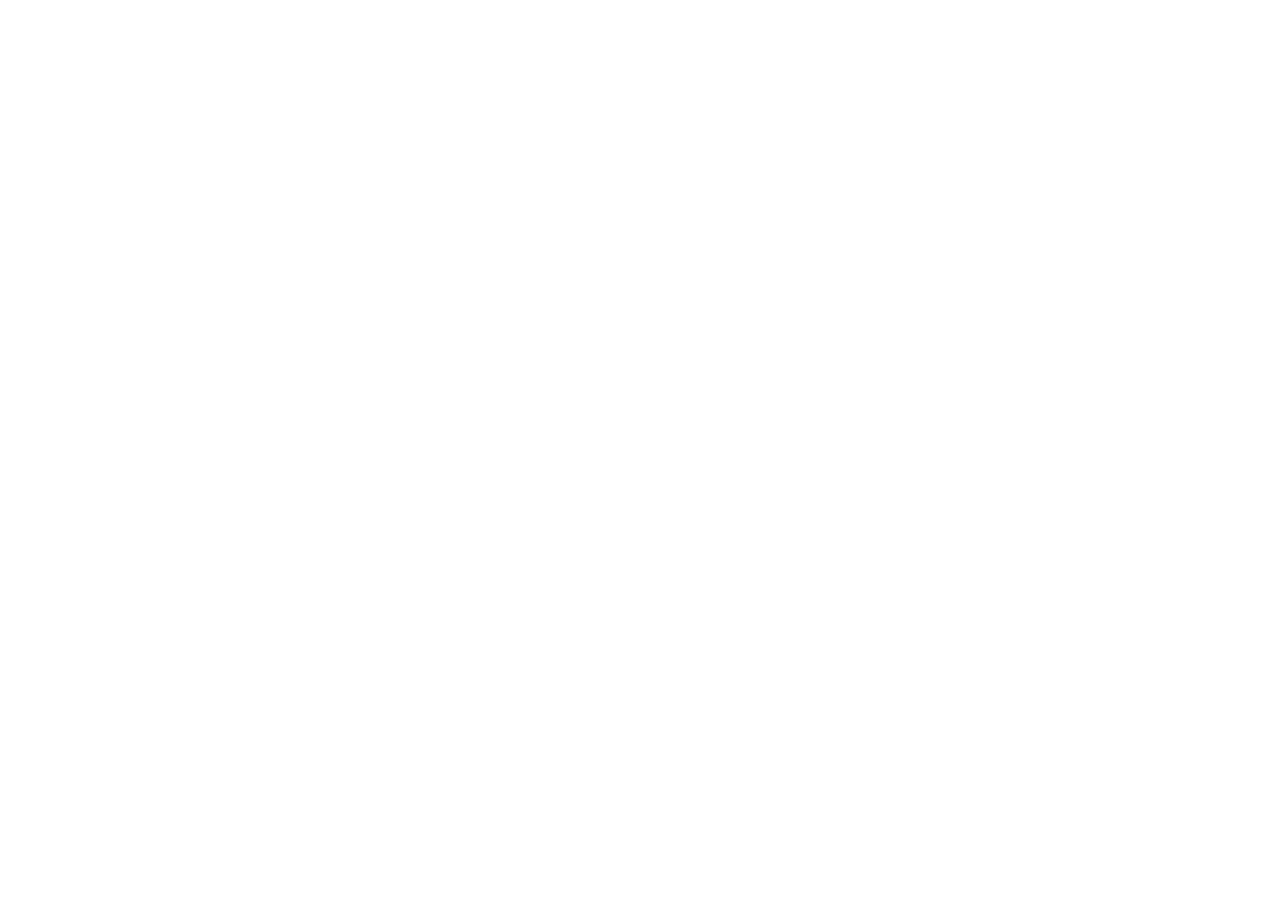
==== index.html @ 69f3159a "website portfolio" ====
<!DOCTYPE html>
<html lang="en">
<head>
    <meta charset="UTF-8">
    <meta http-equiv="X-UA-Compatible" content="IE=edge">
    <meta name="viewport" content="width=device-width, initial-scale=1.0">
    <title>rafsan portfolio</title>
    <link rel="stylesheet" href="style.css">
</head>
<body>
    
</body>
</html>
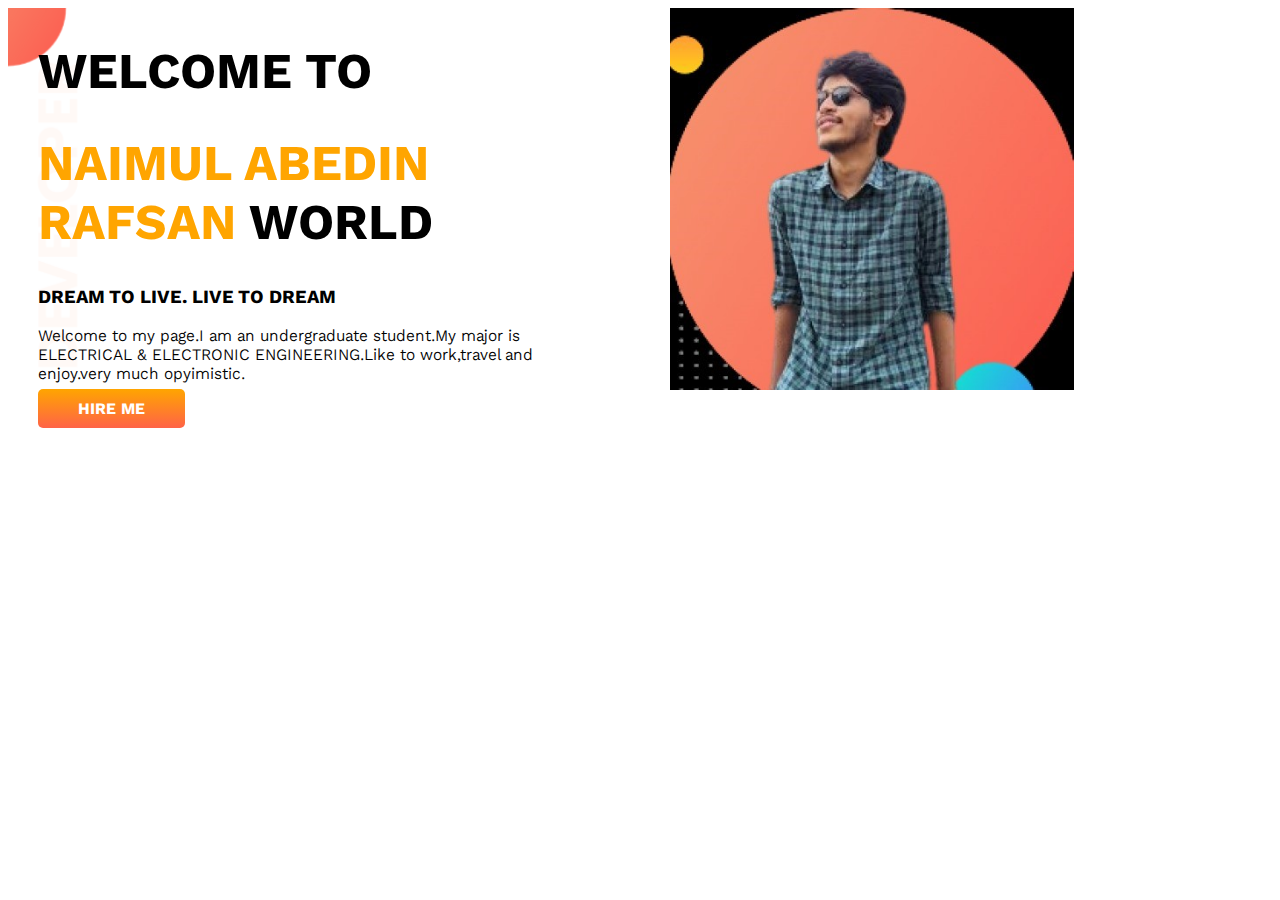
==== commit 3e34083e: "top banner added" ====
--- a/index.html
+++ b/index.html
@@ -5,9 +5,23 @@
     <meta http-equiv="X-UA-Compatible" content="IE=edge">
     <meta name="viewport" content="width=device-width, initial-scale=1.0">
     <title>rafsan portfolio</title>
+    <link rel="preconnect" href="https://fonts.googleapis.com">
+    <link rel="preconnect" href="https://fonts.gstatic.com" crossorigin>
+    <link href="https://fonts.googleapis.com/css2?family=Kantumruy+Pro&display=swap" rel="stylesheet">
     <link rel="stylesheet" href="style.css">
 </head>
 <body>
+    <section class="corner">
+    <div class="half-width"><h1>WELCOME TO</h1>
+        <h1><span class="orange-color">NAIMUL ABEDIN RAFSAN</span> WORLD</h1>  
+        <h3>DREAM TO LIVE. LIVE TO DREAM</h3>
+        <p>Welcome to my page.I am an undergraduate student.My major is ELECTRICAL & ELECTRONIC ENGINEERING.Like to work,travel and enjoy.very much opyimistic.</p>
+    <a class="link" target="blank" href="https://web.facebook.com/naimulabedin.rafsan.7/">HIRE ME</a>
+</div>
+        
+    <div class="half-width"><div><img src="images/3016-removebg-preview-removebg-preview.jpg" alt=""></div></div>
     
+</section>
 </body>
+   
 </html>--- a/style.css
+++ b/style.css
@@ -0,0 +1,33 @@
+body{
+    font-family: 'Kantumruy Pro', sans-serif;
+}
+h1{
+    font-size: 50px;
+}
+.orange-color{
+    color:orange;
+}
+section{
+    display:flex;
+}
+.half-width{
+    width: 50%;
+    padding-right: 5%;
+    margin-left: 30px;
+}
+.half-width img{
+    width :75%;
+}
+.link{
+    text-decoration: none;
+    background-image: linear-gradient(orange,tomato);
+    padding :10px 40px ;
+    color:white;
+    font-weight: 700;
+    border-radius: 5px;
+}
+.corner{
+    background-image: url(images/top-banner.png);
+    background-repeat: no-repeat;
+    margin-bottom: 100px;
+}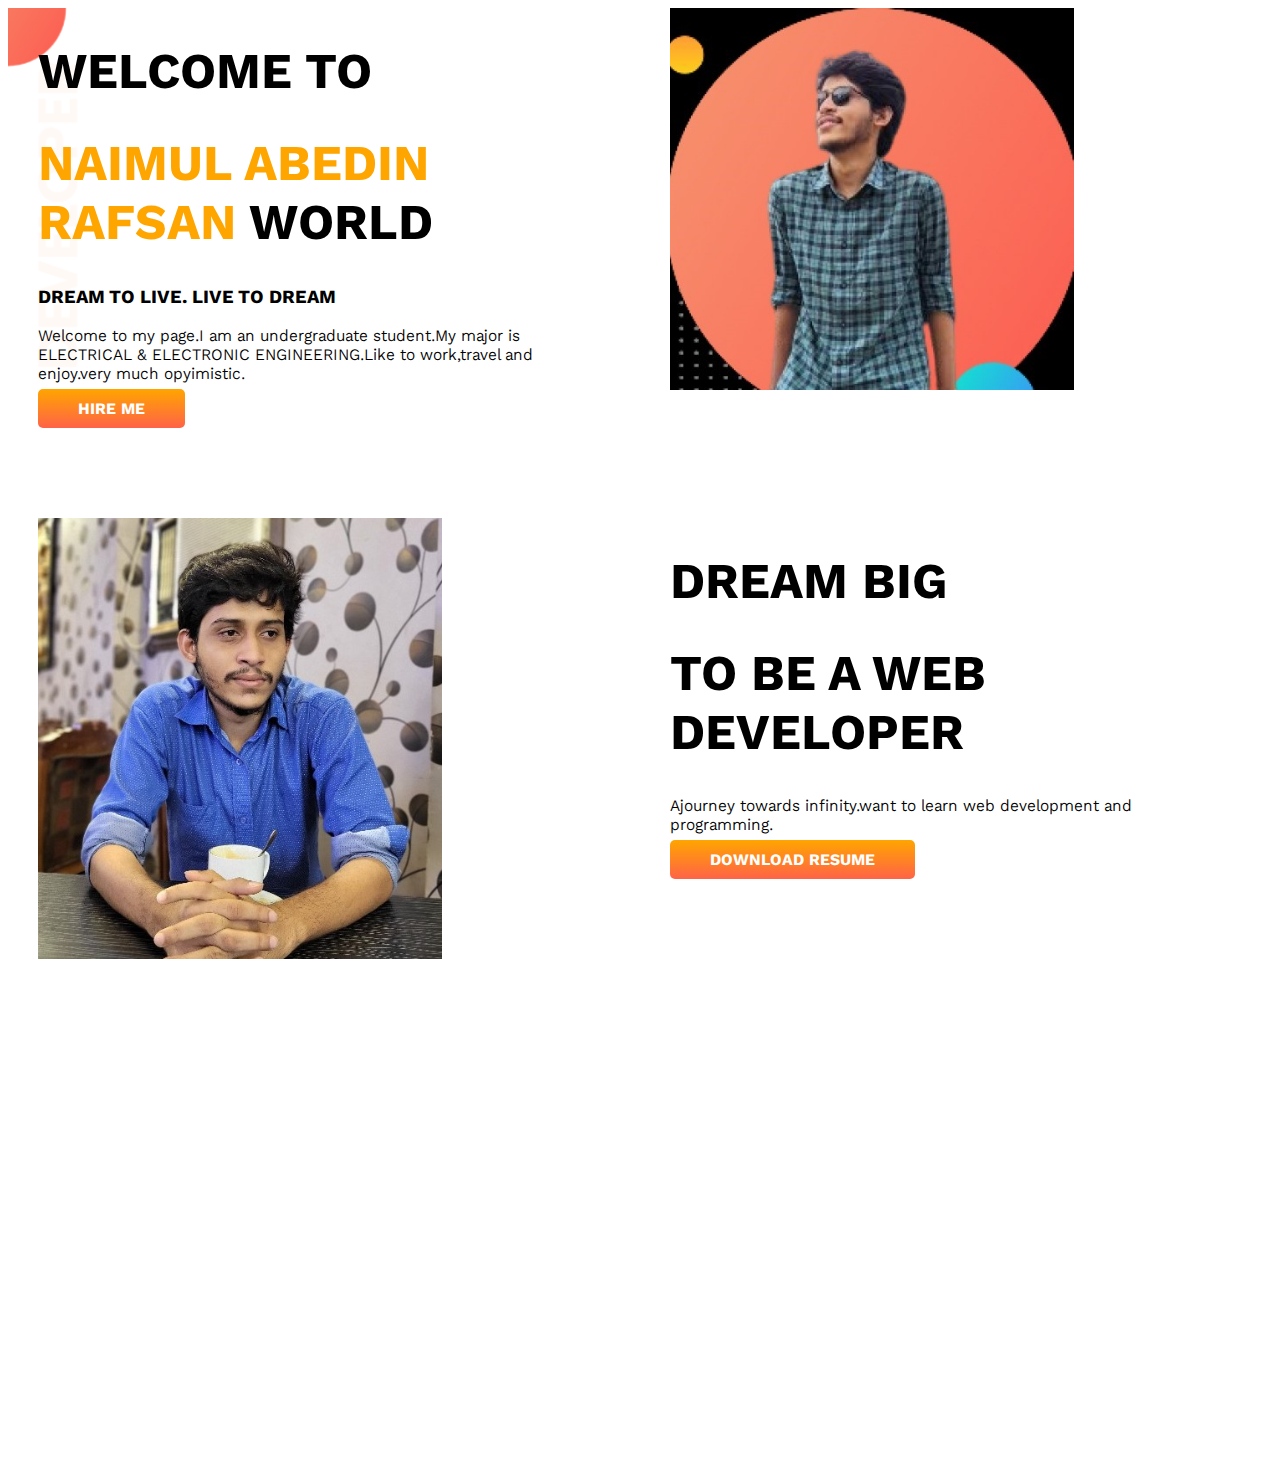
==== commit f791f91e: "dream added" ====
--- a/index.html
+++ b/index.html
@@ -22,6 +22,17 @@
     <div class="half-width"><div><img src="images/3016-removebg-preview-removebg-preview.jpg" alt=""></div></div>
     
 </section>
+<section>
+    <div class="half-width" >
+        <img src="images/rafsan.jpg" alt="">
+    </div>
+    <div class="half-width" >
+        <h1>DREAM BIG</h1>
+        <h1>TO BE A WEB DEVELOPER</h1>
+        <p>Ajourney towards infinity.want to learn web development and programming.</p>
+        <a class="link" target="_blank" href="https://github.com/NaimulAbedinRafsan/developer-portfolio">DOWNLOAD RESUME</a>
+    </div>
+</section>
 </body>
    
 </html>--- a/style.css
+++ b/style.css
@@ -9,6 +9,7 @@
 }
 section{
     display:flex;
+    margin-bottom: 500px ;
 }
 .half-width{
     width: 50%;
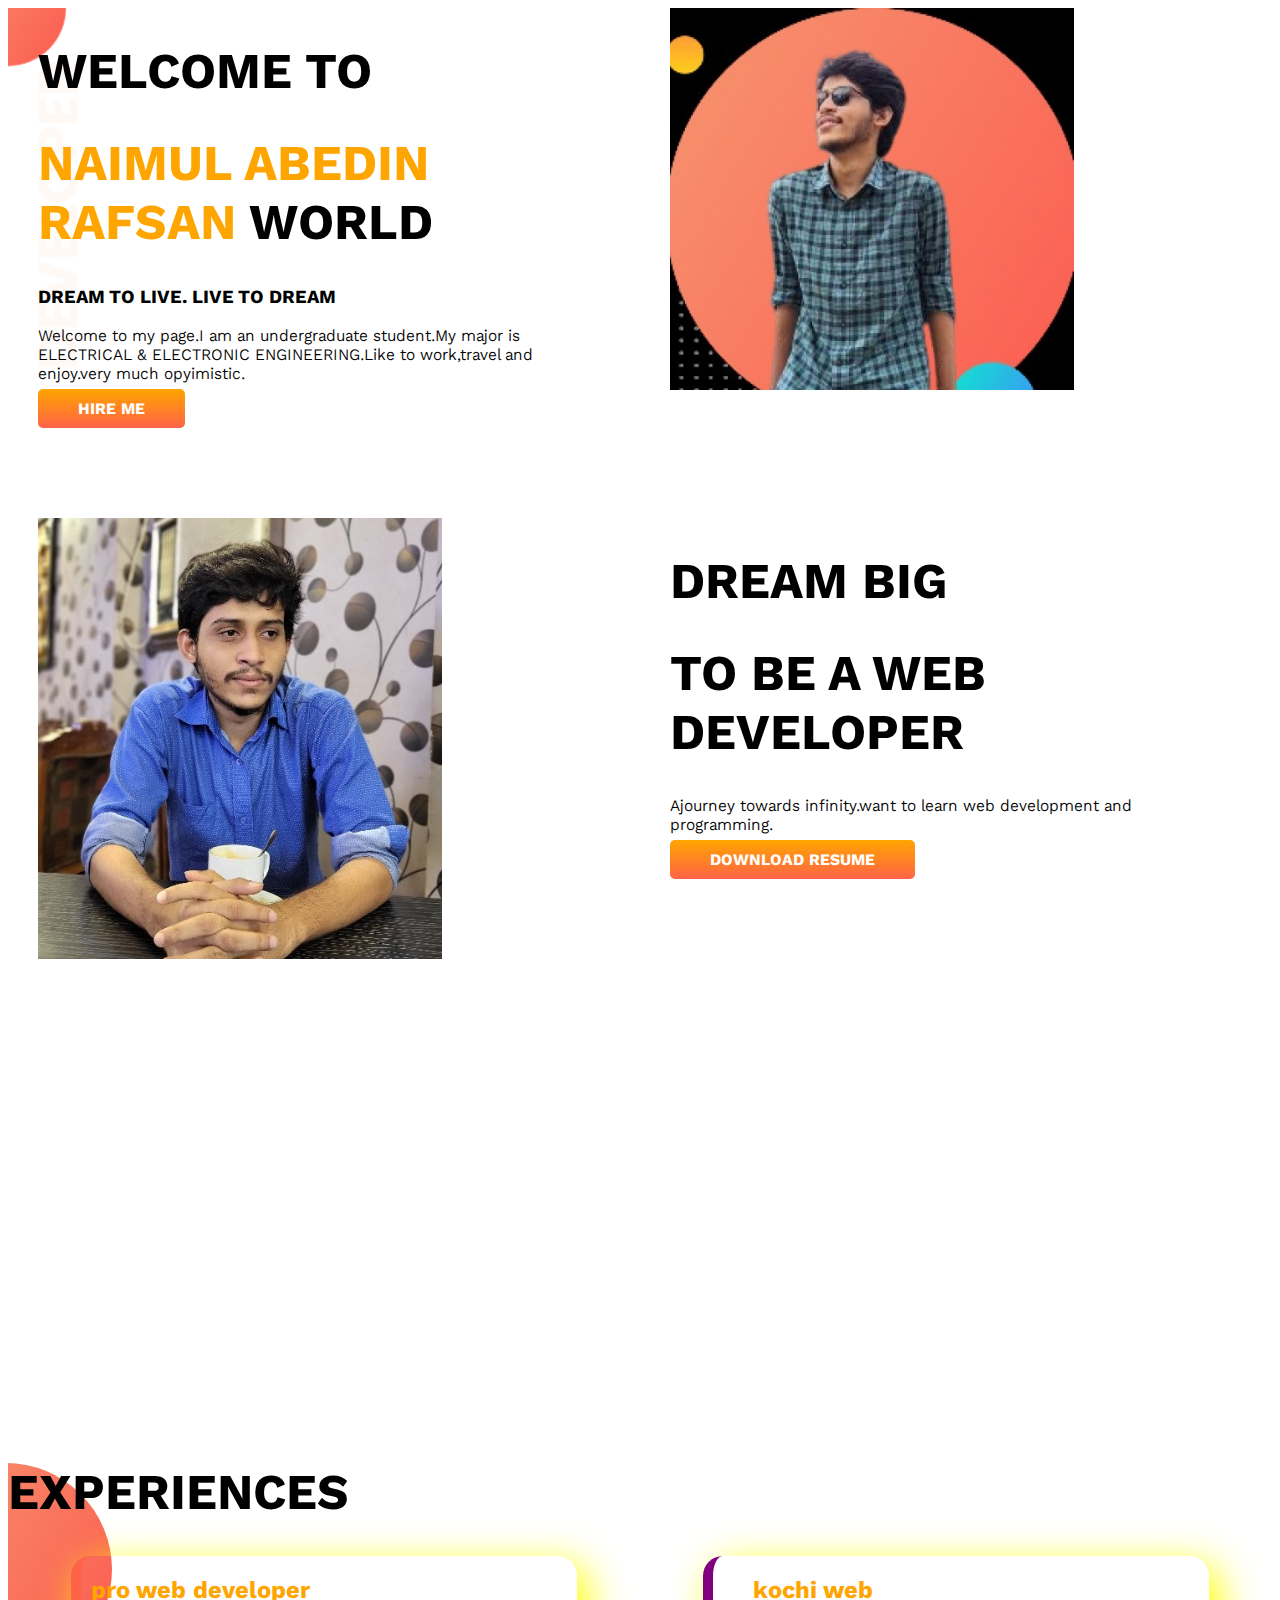
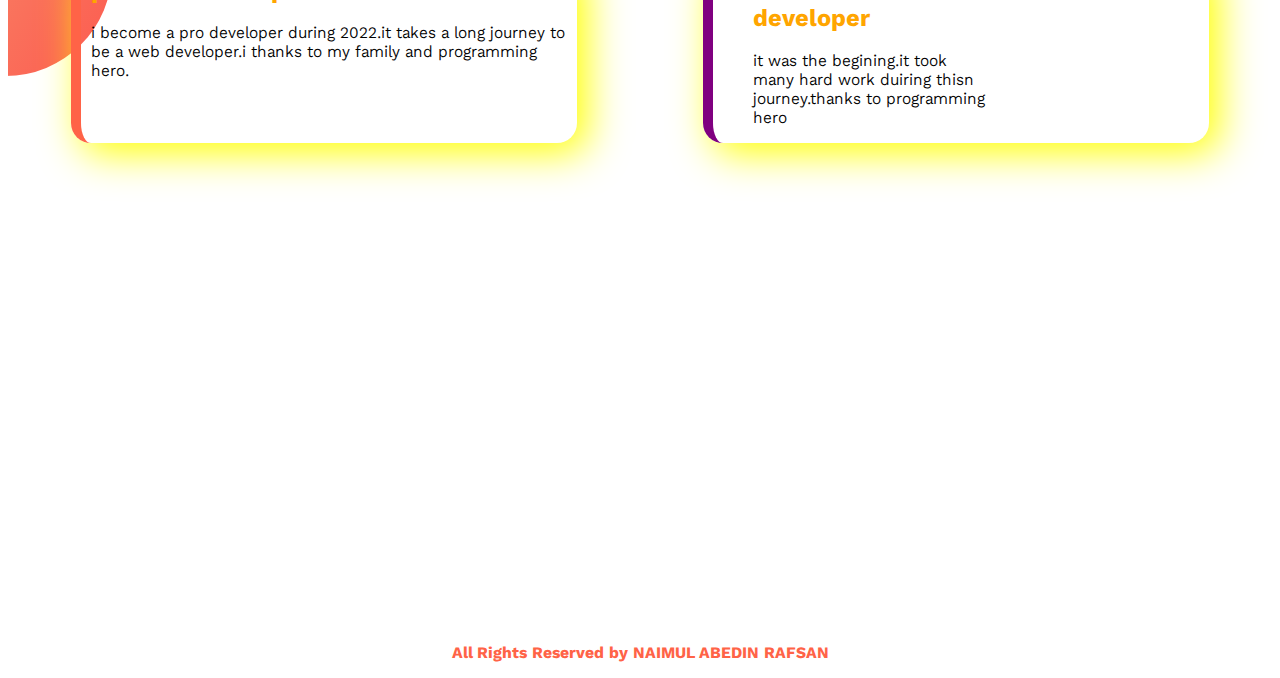
==== commit e2dc0d7a: "my first website finished" ====
--- a/index.html
+++ b/index.html
@@ -11,7 +11,7 @@
     <link rel="stylesheet" href="style.css">
 </head>
 <body>
-    <section class="corner">
+    <section class="corner flexible-container">
     <div class="half-width"><h1>WELCOME TO</h1>
         <h1><span class="orange-color">NAIMUL ABEDIN RAFSAN</span> WORLD</h1>  
         <h3>DREAM TO LIVE. LIVE TO DREAM</h3>
@@ -22,8 +22,8 @@
     <div class="half-width"><div><img src="images/3016-removebg-preview-removebg-preview.jpg" alt=""></div></div>
     
 </section>
-<section>
-    <div class="half-width" >
+<section class="flexible-container">
+    <div class="half-width " >
         <img src="images/rafsan.jpg" alt="">
     </div>
     <div class="half-width" >
@@ -33,6 +33,21 @@
         <a class="link" target="_blank" href="https://github.com/NaimulAbedinRafsan/developer-portfolio">DOWNLOAD RESUME</a>
     </div>
 </section>
+<section class="your">
+<h1>EXPERIENCES</h1>
+<div class="flexible-container ">
+    <div id="pro" class="experience-item" >
+        <h2 class="orange-color" >pro web developer</h2>
+        <p>i become a pro developer during 2022.it takes a long journey to be a web developer.i thanks to my family and programming hero.</p>
+    </div>
+    <div id="kochi" class="experience-item" >
+        <div class="half-width ">
+        <h2 class="orange-color" >kochi web developer</h2>
+        <p>it was the begining.it took many hard work duiring thisn journey.thanks to programming hero</p>
+    </div>
+</div>
+</section>
 </body>
-   
+   <footer>
+    <p>All Rights Reserved by NAIMUL ABEDIN RAFSAN</p></footer>
 </html>--- a/style.css
+++ b/style.css
@@ -7,7 +7,11 @@
 .orange-color{
     color:orange;
 }
-section{
+.your{
+    background-image: url(images/exp-bg.png);
+    background-repeat: no-repeat;
+}
+.flexible-container{
     display:flex;
     margin-bottom: 500px ;
 }
@@ -31,4 +35,26 @@
     background-image: url(images/top-banner.png);
     background-repeat: no-repeat;
     margin-bottom: 100px;
+}
+.experience-item{
+    width: 40%;
+    margin-left: 5%;
+    margin-right: 5%;
+    padding-left: 10px;
+    padding-right: 10px;
+}
+#pro{
+    border-left: 10px solid tomato;
+    border-radius: 20px;
+    box-shadow: 10px 10px 40px yellow;
+}
+#kochi{
+    border-left: 10px solid purple ;
+    border-radius: 20px;
+    box-shadow: 10px 10px 40px yellow;
+}
+footer p{
+    text-align:center;
+    font-weight: 700;
+    color: tomato;
 }